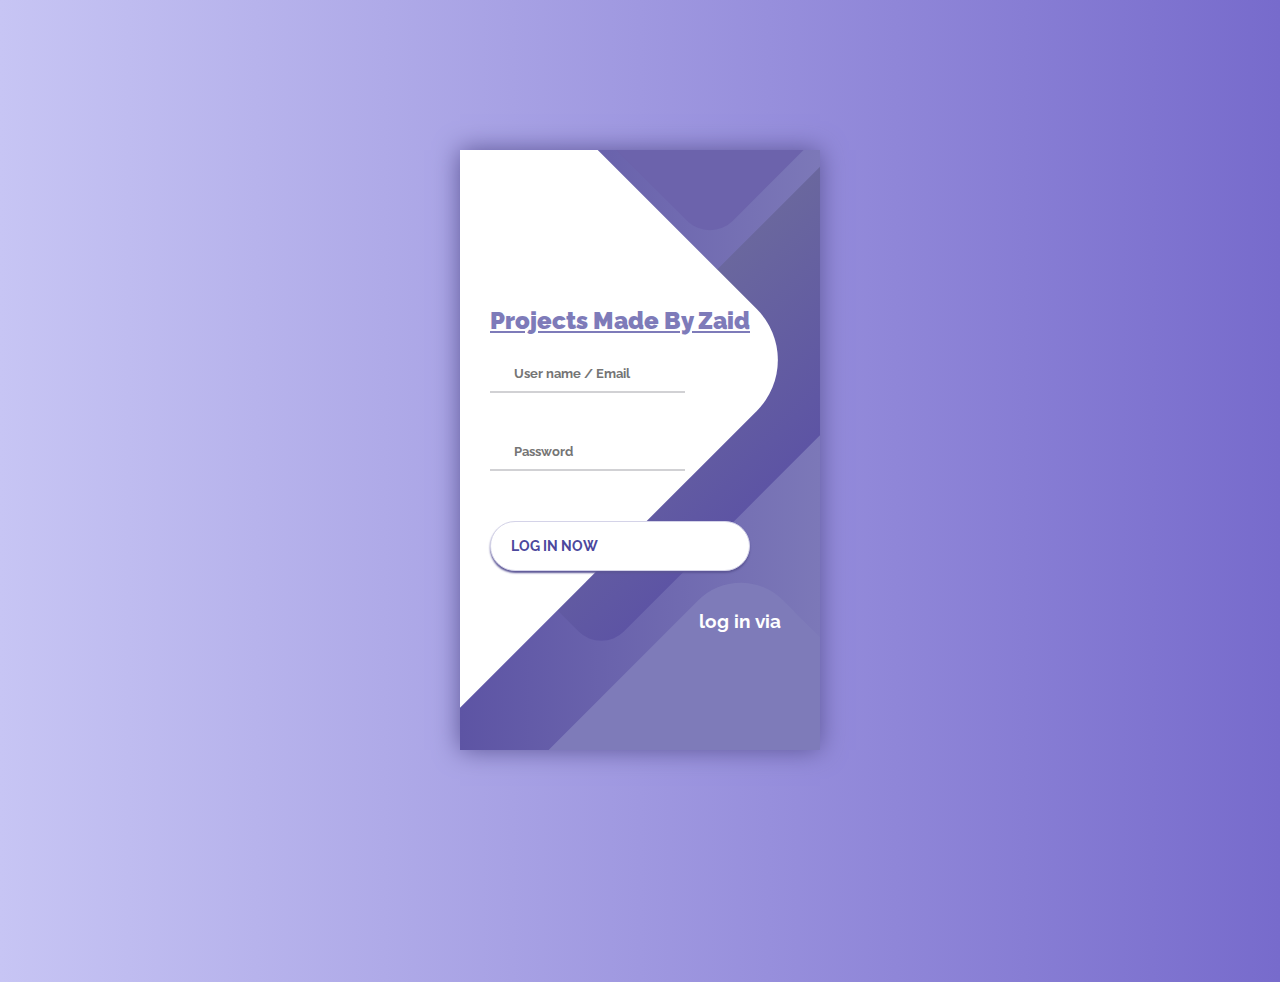
==== practice.html @ 067a6a55 "after login" ====
<!DOCTYPE html>
<html lang="en">
<head>
    <meta charset="UTF-8">
    <meta http-equiv="X-UA-Compatible" content="IE=edge">
    <meta name="viewport" content="width=device-width, initial-scale=1.0">
    <title>Document</title>
</head>
<style>
    @import url('https://fonts.googleapis.com/css?family=Raleway:400,700');

* {
	box-sizing: border-box;
	margin: 0;
	padding: 0;	
	font-family: Raleway, sans-serif;
}

body {
	background: linear-gradient(90deg, #C7C5F4, #776BCC);		
}

.container {
	display: flex;
	align-items: center;
	justify-content: center;
	min-height: 100vh;
}

.screen {		
	background: linear-gradient(90deg, #5D54A4, #7C78B8);		
	position: relative;	
	height: 600px;
	width: 360px;	
	box-shadow: 0px 0px 24px #5C5696;
}

.screen__content {
	z-index: 1;
	position: relative;	
	height: 100%;
}

.screen__background {		
	position: absolute;
	top: 0;
	left: 0;
	right: 0;
	bottom: 0;
	z-index: 0;
	-webkit-clip-path: inset(0 0 0 0);
	clip-path: inset(0 0 0 0);	
}

.screen__background__shape {
	transform: rotate(45deg);
	position: absolute;
}

.screen__background__shape1 {
	height: 520px;
	width: 520px;
	background: #FFF;	
	top: -50px;
	right: 120px;	
	border-radius: 0 72px 0 0;
}

.screen__background__shape2 {
	height: 220px;
	width: 220px;
	background: #6C63AC;	
	top: -172px;
	right: 0;	
	border-radius: 32px;
}

.screen__background__shape3 {
	height: 540px;
	width: 190px;
	background: linear-gradient(270deg, #5D54A4, #6A679E);
	top: -24px;
	right: 0;	
	border-radius: 32px;
}

.screen__background__shape4 {
	height: 400px;
	width: 200px;
	background: #7E7BB9;	
	top: 420px;
	right: 50px;	
	border-radius: 60px;
}

.login {
	width: 320px;
	padding: 30px;
	padding-top: 156px;
}

.login__field {
	padding: 20px 0px;	
	position: relative;	
}

.login__icon {
	position: absolute;
	top: 30px;
	color: #7875B5;
}

.login__input {
	border: none;
	border-bottom: 2px solid #D1D1D4;
	background: none;
	padding: 10px;
	padding-left: 24px;
	font-weight: 700;
	width: 75%;
	transition: .2s;
}

.login__input:active,
.login__input:focus,
.login__input:hover {
	outline: none;
	border-bottom-color: #6A679E;
}

.login__submit {
	background: #fff;
	font-size: 14px;
	margin-top: 30px;
	padding: 16px 20px;
	border-radius: 26px;
	border: 1px solid #D4D3E8;
	text-transform: uppercase;
	font-weight: 700;
	display: flex;
	align-items: center;
	width: 100%;
	color: #4C489D;
	box-shadow: 0px 2px 2px #5C5696;
	cursor: pointer;
	transition: .2s;
}

.login__submit:active,
.login__submit:focus,
.login__submit:hover {
	border-color: #6A679E;
	outline: none;
}

.button__icon {
	font-size: 24px;
	margin-left: auto;
	color: #7875B5;
}

.social-login {	
	position: absolute;
	height: 140px;
	width: 160px;
	text-align: center;
	bottom: 0px;
	right: 0px;
	color: #fff;
}

.social-icons {
	display: flex;
	align-items: center;
	justify-content: center;
}

.social-login__icon {
	padding: 20px 10px;
	color: #fff;
	text-decoration: none;	
	text-shadow: 0px 0px 8px #7875B5;
}

.social-login__icon:hover {
	transform: scale(1.5);	
}
</style>
<body>
    <div class="container">
        <div class="screen">
            <div class="screen__content">
                <form class="login">
                    <h2 style="color:#7E7BB9 ; text-align: center;" ><u><b>Projects Made By Zaid</b></u></h2>
                    <div class="login__field">
                        <i class="login__icon fas fa-user"></i>
                        <input type="text" class="login__input" id="email" placeholder="User name / Email">
                    </div>
                    <div class="login__field">
                        <i class="login__icon fas fa-lock"></i>
                        <input type="password" class="login__input" id="pass" placeholder="Password">
                    </div>
                    <button class="button login__submit" onclick="practice()">
                      <span class="button__text">Log In Now </span>
                        <i class="button__icon fas fa-chevron-right"></i>
                    </button>				
                </form>
                <div class="social-login">
                    <h3>log in via</h3>
                    <div class="social-icons">
                        <a href="#" class="social-login__icon fab fa-instagram"></a>
                        <a href="#" class="social-login__icon fab fa-facebook"></a>
                        <a href="#" class="social-login__icon fab fa-twitter"></a>
                    </div>
                </div>
            </div>
            <div class="screen__background">
                <span class="screen__background__shape screen__background__shape4"></span>
                <span class="screen__background__shape screen__background__shape3"></span>		
                <span class="screen__background__shape screen__background__shape2"></span>
                <span class="screen__background__shape screen__background__shape1"></span>
            </div>		
        </div>
    </div>
    <script>
        function practice(){
            let email = document.getElementById("email").value;
            let password = document.getElementById("pass").value;
            if(email == "admin@gmail.com"&& password== "123"){
                alert("Login Successful");
                window.open('index.html', '_blank');
        }
            else{
                alert("Login Unsuccessful")
                return;
            }
        }
    </script>
</body>
</html>
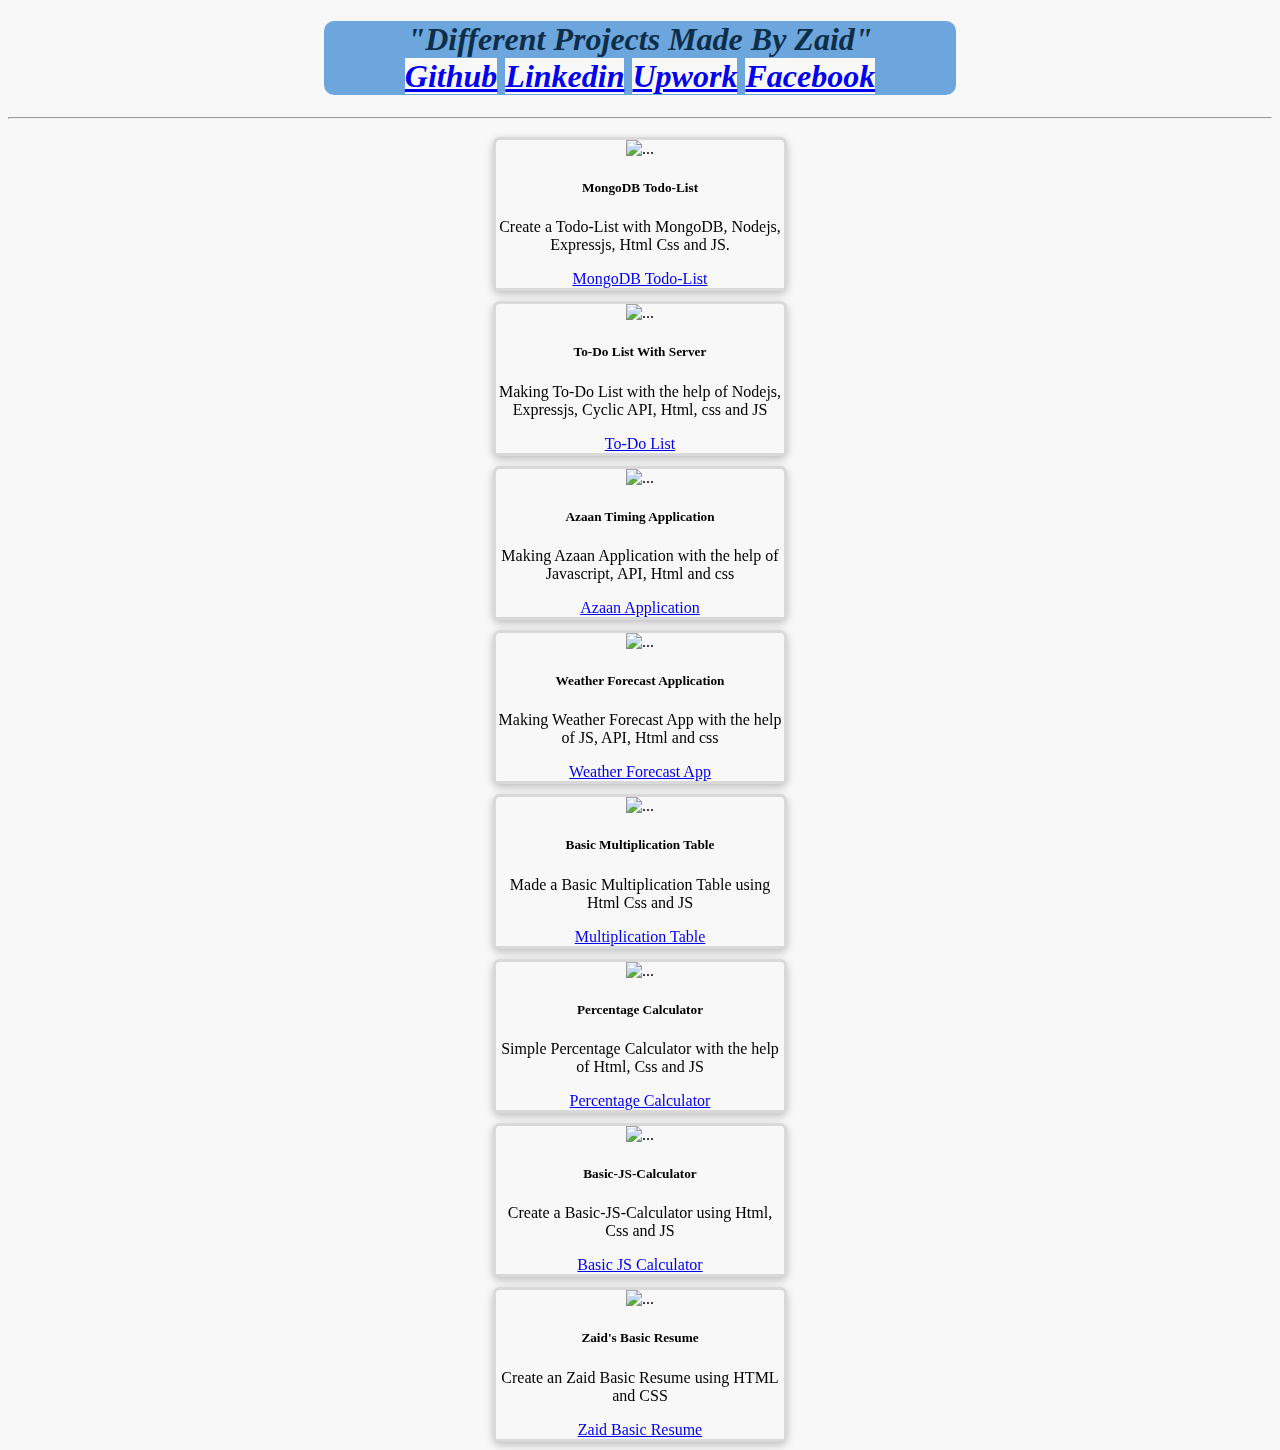
==== commit 4befa576: "updated" ====
--- a/practice.html
+++ b/practice.html
@@ -1,240 +1,252 @@
+
 <!DOCTYPE html>
 <html lang="en">
+
 <head>
     <meta charset="UTF-8">
     <meta http-equiv="X-UA-Compatible" content="IE=edge">
     <meta name="viewport" content="width=device-width, initial-scale=1.0">
-    <title>Document</title>
+    <link rel="stylesheet" href="style.css">
+    <link href="https://cdn.jsdelivr.net/npm/bootstrap@5.1.3/dist/css/bootstrap.min.css" rel="stylesheet"
+        integrity="sha384-1BmE4kWBq78iYhFldvKuhfTAU6auU8tT94WrHftjDbrCEXSU1oBoqyl2QvZ6jIW3" crossorigin="anonymous">
+    <title>all assignment</title>
 </head>
 <style>
-    @import url('https://fonts.googleapis.com/css?family=Raleway:400,700');
-
-* {
-	box-sizing: border-box;
-	margin: 0;
-	padding: 0;	
-	font-family: Raleway, sans-serif;
-}
-
-body {
-	background: linear-gradient(90deg, #C7C5F4, #776BCC);		
-}
-
-.container {
-	display: flex;
-	align-items: center;
-	justify-content: center;
-	min-height: 100vh;
-}
-
-.screen {		
-	background: linear-gradient(90deg, #5D54A4, #7C78B8);		
-	position: relative;	
-	height: 600px;
-	width: 360px;	
-	box-shadow: 0px 0px 24px #5C5696;
-}
-
-.screen__content {
-	z-index: 1;
-	position: relative;	
-	height: 100%;
-}
-
-.screen__background {		
-	position: absolute;
-	top: 0;
-	left: 0;
-	right: 0;
-	bottom: 0;
-	z-index: 0;
-	-webkit-clip-path: inset(0 0 0 0);
-	clip-path: inset(0 0 0 0);	
-}
-
-.screen__background__shape {
-	transform: rotate(45deg);
-	position: absolute;
-}
-
-.screen__background__shape1 {
-	height: 520px;
-	width: 520px;
-	background: #FFF;	
-	top: -50px;
-	right: 120px;	
-	border-radius: 0 72px 0 0;
-}
-
-.screen__background__shape2 {
-	height: 220px;
-	width: 220px;
-	background: #6C63AC;	
-	top: -172px;
-	right: 0;	
-	border-radius: 32px;
-}
-
-.screen__background__shape3 {
-	height: 540px;
-	width: 190px;
-	background: linear-gradient(270deg, #5D54A4, #6A679E);
-	top: -24px;
-	right: 0;	
-	border-radius: 32px;
-}
-
-.screen__background__shape4 {
-	height: 400px;
-	width: 200px;
-	background: #7E7BB9;	
-	top: 420px;
-	right: 50px;	
-	border-radius: 60px;
-}
-
-.login {
-	width: 320px;
-	padding: 30px;
-	padding-top: 156px;
-}
-
-.login__field {
-	padding: 20px 0px;	
-	position: relative;	
-}
-
-.login__icon {
-	position: absolute;
-	top: 30px;
-	color: #7875B5;
-}
-
-.login__input {
-	border: none;
-	border-bottom: 2px solid #D1D1D4;
-	background: none;
-	padding: 10px;
-	padding-left: 24px;
-	font-weight: 700;
-	width: 75%;
-	transition: .2s;
-}
-
-.login__input:active,
-.login__input:focus,
-.login__input:hover {
-	outline: none;
-	border-bottom-color: #6A679E;
-}
-
-.login__submit {
-	background: #fff;
-	font-size: 14px;
-	margin-top: 30px;
-	padding: 16px 20px;
-	border-radius: 26px;
-	border: 1px solid #D4D3E8;
-	text-transform: uppercase;
-	font-weight: 700;
-	display: flex;
-	align-items: center;
-	width: 100%;
-	color: #4C489D;
-	box-shadow: 0px 2px 2px #5C5696;
-	cursor: pointer;
-	transition: .2s;
-}
-
-.login__submit:active,
-.login__submit:focus,
-.login__submit:hover {
-	border-color: #6A679E;
-	outline: none;
-}
-
-.button__icon {
-	font-size: 24px;
-	margin-left: auto;
-	color: #7875B5;
-}
-
-.social-login {	
-	position: absolute;
-	height: 140px;
-	width: 160px;
-	text-align: center;
-	bottom: 0px;
-	right: 0px;
-	color: #fff;
-}
-
-.social-icons {
-	display: flex;
-	align-items: center;
-	justify-content: center;
-}
-
-.social-login__icon {
-	padding: 20px 10px;
-	color: #fff;
-	text-decoration: none;	
-	text-shadow: 0px 0px 8px #7875B5;
-}
-
-.social-login__icon:hover {
-	transform: scale(1.5);	
-}
+    .container{
+    display: flex;
+    justify-content: center;
+}
+h1{
+    width: 50%;
+    margin-left: 25%;
+    border-radius: 10px;
+    color: rgb(13, 46, 72);
+    font-family: 'Times New Roman', Times, serif;
+    font-style: italic;
+    text-align: center;
+    background-color: rgb(109, 165, 221);
+    font-weight: bolder;
+}
+*{
+    background-color: rgb(248, 248, 248);
+}
+.btn-btn-primary{
+    font-weight: bolder !important;
+    
+}
+.col-md-4{
+    perspective: 1000px;
+}
+.card {
+    margin-top: 10px;
+    text-align: center;
+    box-shadow: rgb(0 0 0 / 24%) 0px 3px 8px;
+    transition: 1s linear;
+    border: 3px solid rgba(0,0,0,.125) !important ; 
+    border-radius: 7px !important;
+
+    
+}
+.card-body{
+    padding: 1.5;
+}
+
+.card{    
+    transition:all 1s ease-in-out;
+    transform-style:preserve-3d;
+  }
+
+  .card:hover {
+   
+    transform: rotateY(10deg);
+  }
 </style>
 <body>
+    <h1>"Different Projects Made By Zaid"<br>
+    <a href="https://github.com/zaidasim2197"class="btn btn-primary">Github</a>
+    <a href="https://www.linkedin.com/in/zaid-asim-49a751245/"class="btn btn-primary">Linkedin</a>
+    <a href="https://www.upwork.com/freelancers/~0165c6ff8f55add7de"class="btn btn-primary">Upwork</a>
+    <a href="https://www.facebook.com/zaid.asim.1238"class="btn btn-primary">Facebook</a></h1>
+
+    <hr>
     <div class="container">
-        <div class="screen">
-            <div class="screen__content">
-                <form class="login">
-                    <h2 style="color:#7E7BB9 ; text-align: center;" ><u><b>Projects Made By Zaid</b></u></h2>
-                    <div class="login__field">
-                        <i class="login__icon fas fa-user"></i>
-                        <input type="text" class="login__input" id="email" placeholder="User name / Email">
-                    </div>
-                    <div class="login__field">
-                        <i class="login__icon fas fa-lock"></i>
-                        <input type="password" class="login__input" id="pass" placeholder="Password">
-                    </div>
-                    <button class="button login__submit" onclick="practice()">
-                      <span class="button__text">Log In Now </span>
-                        <i class="button__icon fas fa-chevron-right"></i>
-                    </button>				
-                </form>
-                <div class="social-login">
-                    <h3>log in via</h3>
-                    <div class="social-icons">
-                        <a href="#" class="social-login__icon fab fa-instagram"></a>
-                        <a href="#" class="social-login__icon fab fa-facebook"></a>
-                        <a href="#" class="social-login__icon fab fa-twitter"></a>
-                    </div>
-                </div>
-            </div>
-            <div class="screen__background">
-                <span class="screen__background__shape screen__background__shape4"></span>
-                <span class="screen__background__shape screen__background__shape3"></span>		
-                <span class="screen__background__shape screen__background__shape2"></span>
-                <span class="screen__background__shape screen__background__shape1"></span>
-            </div>		
+        <div class="row">
+
+             <!-- <div class="col-md-4">
+                <div class="card" style="width: 18rem;">
+                    <img src="./Assessts/reuterF.png" width="50px" height="180px" class="card-img-top" alt="...">
+                    <div class="card-body">
+                        <h5 class="card-title">Reuters</h5>
+                        <p class="card-text">Make a copy of reuters page with the help of Html and css</p>
+                        <a href="./Reuters-page/index.html" target="_blank" class="btn btn-primary">Reuters</a>
+                    </div>
+                </div>
+            </div>
+            <div class="col-md-4">
+                <div class="card" style="width: 18rem;">
+                    <img src="./Assessts/Google sign-up.png" width="50px" height="180px" class="card-img-top" alt="...">
+                    <div class="card-body">
+                        <h5 class="card-title">Google sign-up Design</h5>
+                        <p class="card-text">Create a Google Sign-up page with the help of Html and css</p>
+                        <a href="./google page/index.html" target="_blank" class="btn btn-primary">Google
+                            Sign-up</a>
+                    </div>
+                </div>
+            </div>
+            <div class="col-md-4">
+                <div class="card" style="width: 18rem;">
+                    <img src="./Assessts/peronal website.jpg" width="50px" height="150px" class="card-img-top"
+                        alt="...">
+                    <div class="card-body">
+                        <h5 class="card-title">Personal website</h5>
+                        <p class="card-text">Some quick example text to build on the card title and make up the bulk of
+                            the card's content.</p>
+                        <a href="./website/index.html" target="_blank" class="btn btn-primary">Personal website</a>
+                    </div>
+                </div>
+            </div>
+
+
+
+            <div class="col-md-4">
+                <div class="card" style="width: 18rem;">
+                    <img src="./Assessts/twitter login.jpg" width="50px" height="180px" class="card-img-top" alt="...">
+                    <div class="card-body">
+                        <h5 class="card-title">Twitter-Login-page-Clon</h5>
+                        <p class="card-text">Make a Replica of twitter login page with Html ad Css as well as bootstrap</p>
+                        <a href="./Twitter-login/index.html" target="_blank" class="btn btn-primary">Twitter-Login</a>
+                    </div>
+                </div>
+            </div>
+            <div class="col-md-4">
+                <div class="card" style="width: 18rem;">
+                    <img src="./Assessts/watsapp-web.webp"  width="50px" height="200px" class="card-img-top" alt="...">
+                    <div class="card-body">
+                        <h5 class="card-title">watsapp-web-Clon</h5>
+                        <p class="card-text">Ceeate a watsapp-web with the help of html css and bootstrap</p>
+                        <a href="./watsap-w/index.html" target="_blank" class="btn btn-primary">watsapp-web</a>
+                    </div>
+                </div>
+            </div> -->
+            <div class="col-md-4">
+                <div class="card" style="width: 18rem;">
+                    <img src="https://encrypted-tbn0.gstatic.com/images?q=tbn:ANd9GcS7gpfDTP1whBUGX_LV3u1MF2UnQC2U9AuOsA&usqp=CAU" width="15px" height="150px" class="card-img-top" alt="...">
+                    <div class="card-body">
+                        <h5 class="card-title">MongoDB Todo-List</h5>
+                        <p class="card-text">Create a Todo-List with MongoDB, Nodejs, Expressjs, Html Css and JS. </p>
+                        <a href="https://zaidasim2197.github.io/mongodb-basic/" target="_blank" class="btn btn-primary">MongoDB Todo-List</a>
+                    </div>
+                </div>
+            </div>
+            <div class="col-md-4  ">
+                <div class="card" style="width: 18rem;">
+                    <img src="https://www.clipartmax.com/png/middle/422-4223456_to-do-list-vector-todo-list-logos.png" width="50px" height="150px"
+                        class="card-img-top" alt="...">
+                    <div class="card-body">
+                        <h5 class="card-title">To-Do List With Server</h5>
+                        <p class="card-text">Making To-Do List with the help of Nodejs, Expressjs, Cyclic API, Html, css and JS</p>
+                        <a href="https://zaidasim2197.github.io/ToDo-List-Updated/" target="_blank"
+                            class="btn btn-primary">To-Do List</a> <br>
+                  
+                    </div>
+                </div>
+            </div>
+
+            <div class="col-md-4  ">
+                <div class="card" style="width: 18rem;">
+                    <img src="https://is2-ssl.mzstatic.com/image/thumb/Purple91/v4/9e/5c/3a/9e5c3ac9-8f62-996c-1171-b25d0284579a/mzl.reftrddf.png/1200x630wa.png" width="50px" height="150px"
+                        class="card-img-top" alt="...">
+                    <div class="card-body">
+                        <h5 class="card-title">Azaan Timing Application</h5>
+                        <p class="card-text">Making Azaan Application with the help of Javascript, API, Html and css</p>
+                        <a href="https://zaidasim2197.github.io/Azaan-App/" target="_blank"
+                            class="btn btn-primary">Azaan Application</a> <br>
+                  
+                    </div>
+                </div>
+            </div>
+
+
+            <div class="col-md-4  ">
+                <div class="card" style="width: 18rem;">
+                    <img src="https://cdn.worldvectorlogo.com/logos/weather-ios.svg" width="50px" height="150px"
+                        class="card-img-top" alt="...">
+                    <div class="card-body">
+                        <h5 class="card-title">Weather Forecast Application</h5>
+                        <p class="card-text">Making Weather Forecast App with the help of JS, API, Html and css</p>
+                        <a href="https://zaidasim2197.github.io/Weather-app-Final/" target="_blank"
+                            class="btn btn-primary">Weather Forecast App</a> <br>
+                        
+                    </div>
+                </div>
+            </div>
+            <!-- <div class="col-md-4">
+                <div class="card" style="width: 18rem;">
+                    <img src="./Assessts/Children-book-cover-page-1-CRC.png" width="50px" height="180px"
+                        class="card-img-top" alt="...">
+                    <div class="card-body">
+                        <h5 class="card-title">Children book</h5>
+                        <p class="card-text">Design and built a children book with the help of html and css</p>
+                        <a href="./Children book/index.html" target="_blank"
+                            class="btn btn-primary">Children's Book</a>
+                    </div>
+                </div>
+            </div> -->
+            <div class="col-md-4">
+                <div class="card" style="width: 18rem;">
+                    <img src="https://img.favpng.com/12/23/3/basic-math-multiplication-table-the-times-tables-png-favpng-E6td80rZPiiRdgGD6xNcNNnki.jpg" width="50px" height="180px"
+                        class="card-img-top" alt="...">
+                    <div class="card-body">
+                        <h5 class="card-title">Basic Multiplication Table</h5>
+                        <p class="card-text">Made a Basic Multiplication Table using Html Css and JS</p>
+                        <a href="https://zaidasim2197.github.io/Multiplication-Table/"  target="_blank"class="btn btn-primary">Multiplication Table</a>
+                    </div>
+                </div>
+            </div>
+
+
+            <div class="col-md-4">
+                <div class="card" style="width: 18rem;">
+                    <img src="https://atlas-content-cdn.pixelsquid.com/assets_v2/266/2666307001104995518/jpeg-600/G03.jpg?modifiedAt=1" width="50px" height="180px" class="card-img-top" alt="...">
+                    <div class="card-body">
+                        <h5 class="card-title">Percentage Calculator</h5>
+                        <p class="card-text">Simple Percentage Calculator with the help of Html, Css and JS</p>
+                        <a href="https://zaidasim2197.github.io/Percentage-Cal/"
+                        target="_blank" class="btn btn-primary">Percentage Calculator</a>
+                    </div>
+                </div>
+            </div>
+            <div class="col-md-4">
+                <div class="card" style="width: 18rem;">
+                    <img src="https://thumbs.dreamstime.com/b/basic-calculator-outline-vector-icon-thin-line-black-flat-simple-element-illustration-editable-technology-concept-isolated-179240620.jpg" width="50px" height="180px" class="card-img-top" alt="...">
+                    <div class="card-body">
+                        <h5 class="card-title">Basic-JS-Calculator</h5>
+                        <p class="card-text">Create a Basic-JS-Calculator using Html, Css and JS</p>
+                        <a href="https://zaidasim2197.github.io/Basic-JS-Calculator-/" target="_blank" class="btn btn-primary">Basic JS Calculator</a>
+                    </div>
+                </div>
+            </div>
+            <div class="col-md-4">
+                <div class="card" style="width: 18rem;">
+                    <img src="https://www.pngitem.com/pimgs/m/20-200740_resume-logo-png-transparent-png.png" width="50px" height="180px"
+                        class="card-img-top" alt="...">
+                    <div class="card-body">
+                        <h5 class="card-title">Zaid's Basic Resume</h5>
+                        <p class="card-text">Create an Zaid Basic Resume using HTML and CSS </p>
+                        <a href="https://zaidasim2197.github.io/Zaid-Resume-Flex/"
+                        target="_blank" class="btn btn-primary">Zaid Basic Resume</a>
+                    </div>
+                </div>
+
+            </div>
+
+
+
         </div>
+
+
+
     </div>
-    <script>
-        function practice(){
-            let email = document.getElementById("email").value;
-            let password = document.getElementById("pass").value;
-            if(email == "admin@gmail.com"&& password== "123"){
-                alert("Login Successful");
-                window.open('index.html', '_blank');
-        }
-            else{
-                alert("Login Unsuccessful")
-                return;
-            }
-        }
-    </script>
 </body>
+
 </html>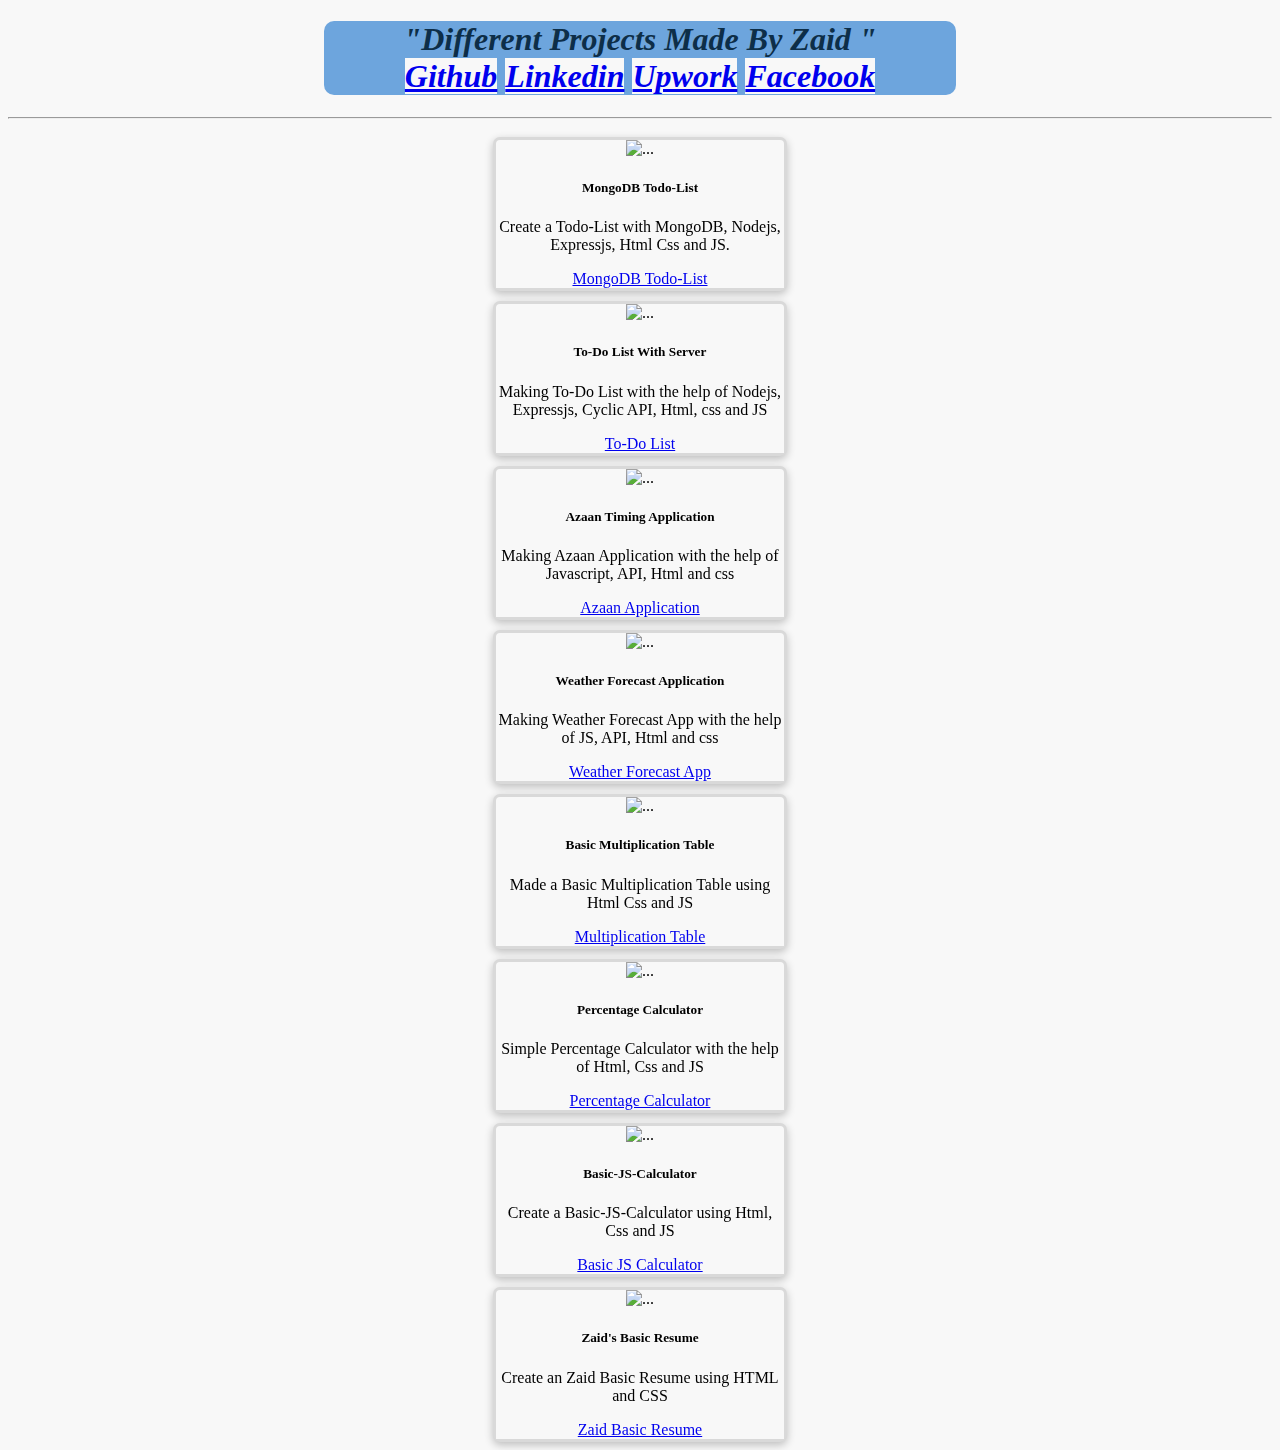
==== commit 7247da3c: "todo updated" ====
--- a/practice.html
+++ b/practice.html
@@ -62,7 +62,7 @@
   }
 </style>
 <body>
-    <h1>"Different Projects Made By Zaid"<br>
+    <h1>"Different Projects Made By Zaid "<br>
     <a href="https://github.com/zaidasim2197"class="btn btn-primary">Github</a>
     <a href="https://www.linkedin.com/in/zaid-asim-49a751245/"class="btn btn-primary">Linkedin</a>
     <a href="https://www.upwork.com/freelancers/~0165c6ff8f55add7de"class="btn btn-primary">Upwork</a>
